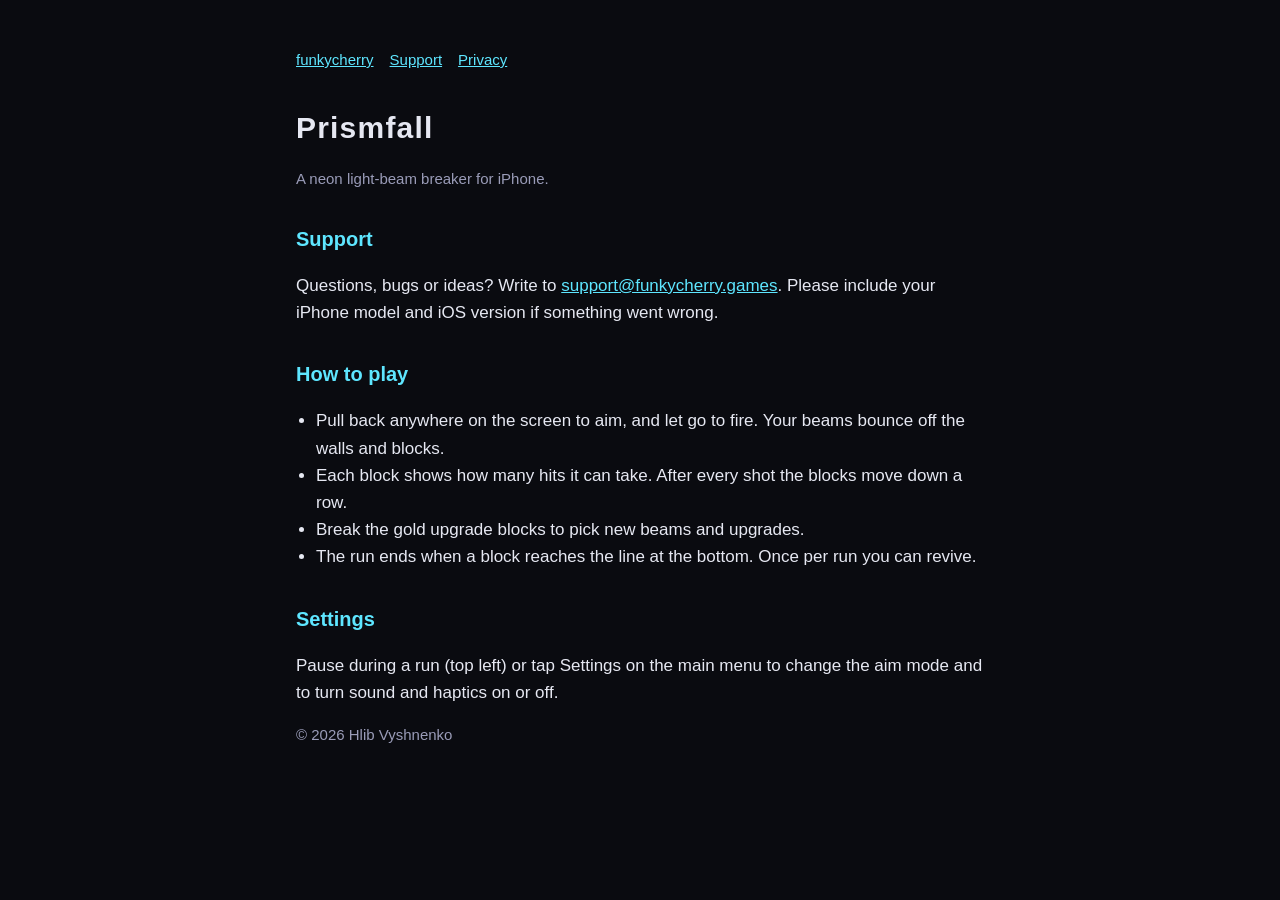
==== prismfall/index.html @ 0fa23734 "Studio site for funkycherry.games: landing, Prismfall support and privacy under /prismfall/" ====
<!doctype html>
<html lang="en">
<head>
<meta charset="utf-8">
<meta name="viewport" content="width=device-width, initial-scale=1">
<title>Prismfall Support</title>
<link rel="stylesheet" href="../style.css">
</head>
<body>
<main>
<nav><a href="../">funkycherry</a><a href="./">Support</a><a href="privacy.html">Privacy</a></nav>
<h1>Prismfall</h1>
<p class="dim">A neon light-beam breaker for iPhone.</p>

<h2>Support</h2>
<p>Questions, bugs or ideas? Write to <a href="mailto:support@funkycherry.games">support@funkycherry.games</a>. Please include your iPhone
model and iOS version if something went wrong.</p>

<h2>How to play</h2>
<ul>
<li>Pull back anywhere on the screen to aim, and let go to fire. Your beams bounce off the walls and blocks.</li>
<li>Each block shows how many hits it can take. After every shot the blocks move down a row.</li>
<li>Break the gold upgrade blocks to pick new beams and upgrades.</li>
<li>The run ends when a block reaches the line at the bottom. Once per run you can revive.</li>
</ul>

<h2>Settings</h2>
<p>Pause during a run (top left) or tap Settings on the main menu to change the aim mode and to turn sound and
haptics on or off.</p>

<p class="dim">© 2026 Hlib Vyshnenko</p>
</main>
</body>
</html>
---- style.css ----
:root { --bg: #0a0b10; --text: #e6e8f2; --dim: #9a9cb8; --accent: #5ee6ff; }
* { box-sizing: border-box; }
body { margin: 0; background: var(--bg); color: var(--text); font: 17px/1.6 -apple-system, BlinkMacSystemFont, "Segoe UI", Roboto, sans-serif; }
main { max-width: 720px; margin: 0 auto; padding: 48px 16px 64px; }
h1 { font-size: 30px; letter-spacing: 0.04em; margin: 0 0 4px; }
h2 { font-size: 20px; margin: 32px 0 8px; color: var(--accent); }
p, li { color: var(--text); }
.dim { color: var(--dim); font-size: 15px; }
a { color: var(--accent); }
ul { padding-left: 20px; }
nav { margin-bottom: 32px; font-size: 15px; }
nav a { margin-right: 16px; }

/* Studio landing */
.wordmark { font-family: "Michroma", sans-serif; font-size: 34px; letter-spacing: 0.18em; margin: 24px 0 8px; }
.tagline { color: var(--dim); margin: 0 0 48px; }
.game { display: flex; gap: 20px; align-items: center; background: #11131c; border: 1px solid #262a3d; border-radius: 20px; padding: 20px; }
.game img { width: 96px; height: 96px; border-radius: 22px; flex: none; }
.game h2 { margin: 0 0 4px; }
.game p { margin: 0 0 10px; }
.badge { display: inline-block; font-size: 13px; letter-spacing: 0.08em; text-transform: uppercase; color: var(--bg); background: var(--accent); border-radius: 999px; padding: 4px 12px; }
.links { font-size: 15px; margin-top: 10px; }
.links a { margin-right: 14px; }
footer { margin-top: 64px; }
@media (max-width: 480px) { .game { flex-direction: column; align-items: flex-start; } .wordmark { font-size: 26px; } }
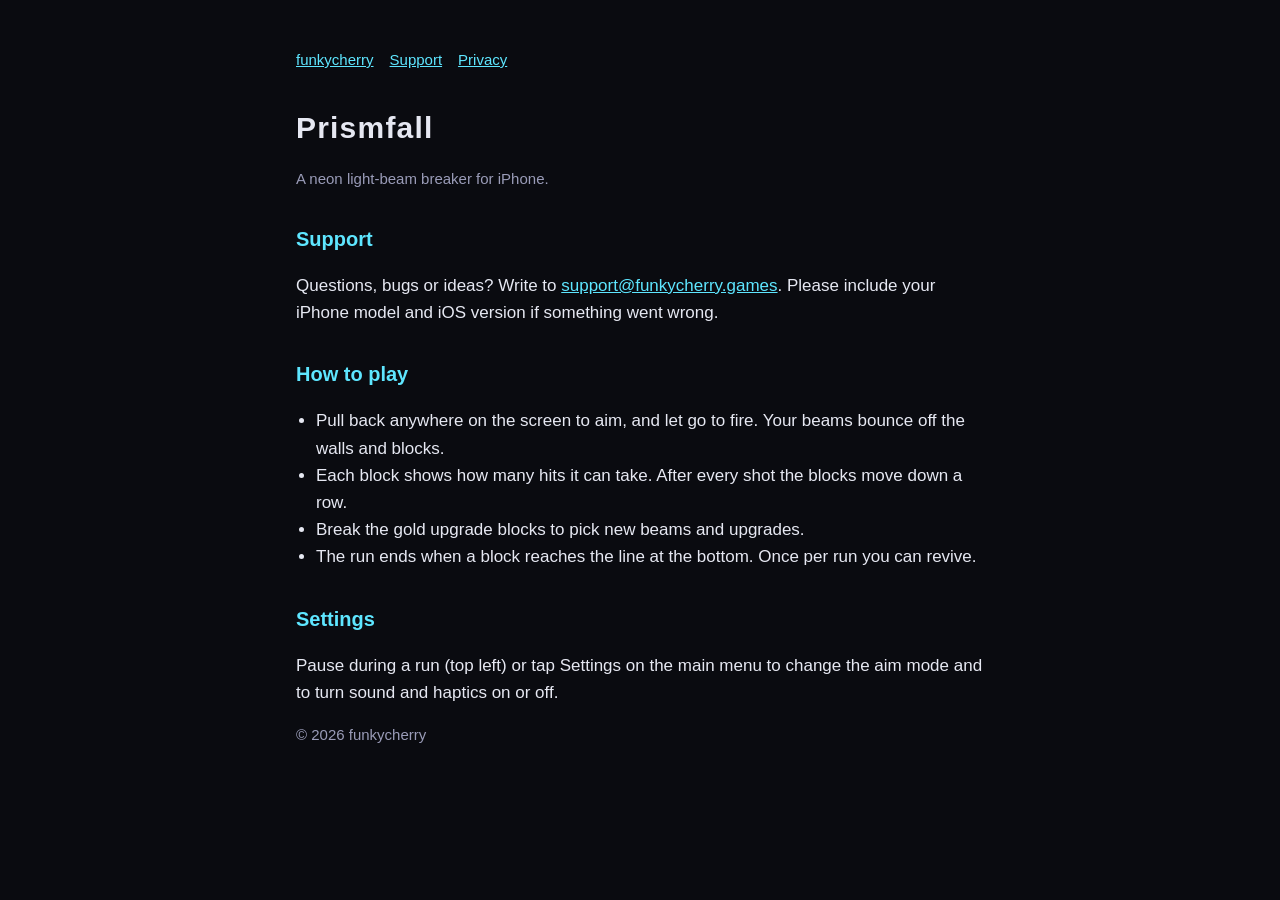
==== commit 59ff606c: "Credit funkycherry instead of a personal name on the Prismfall pages Co-Authored-By: Claude Opus 5.5" ====
--- a/prismfall/index.html
+++ b/prismfall/index.html
@@ -28,7 +28,7 @@
 <p>Pause during a run (top left) or tap Settings on the main menu to change the aim mode and to turn sound and
 haptics on or off.</p>
 
-<p class="dim">© 2026 Hlib Vyshnenko</p>
+<p class="dim">© 2026 funkycherry</p>
 </main>
 </body>
 </html>
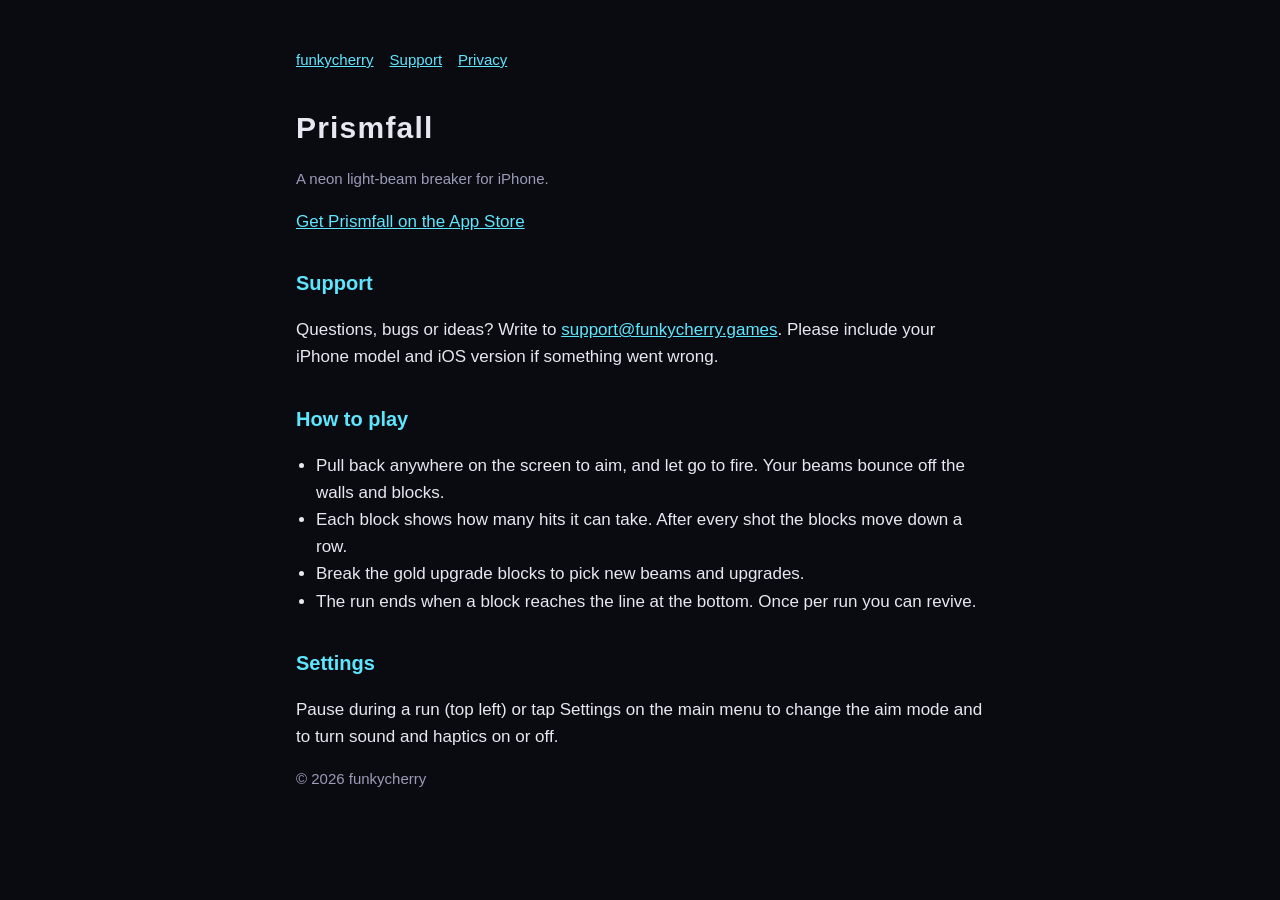
==== commit 7a34cf6a: "Prismfall is out: link the App Store from the landing and support pages Co-Authored-By: Claude Opus " ====
--- a/prismfall/index.html
+++ b/prismfall/index.html
@@ -11,6 +11,7 @@
 <nav><a href="../">funkycherry</a><a href="./">Support</a><a href="privacy.html">Privacy</a></nav>
 <h1>Prismfall</h1>
 <p class="dim">A neon light-beam breaker for iPhone.</p>
+<p><a href="https://apps.apple.com/app/prismfall-neon-breaker/id6819413580">Get Prismfall on the App Store</a></p>
 
 <h2>Support</h2>
 <p>Questions, bugs or ideas? Write to <a href="mailto:support@funkycherry.games">support@funkycherry.games</a>. Please include your iPhone
